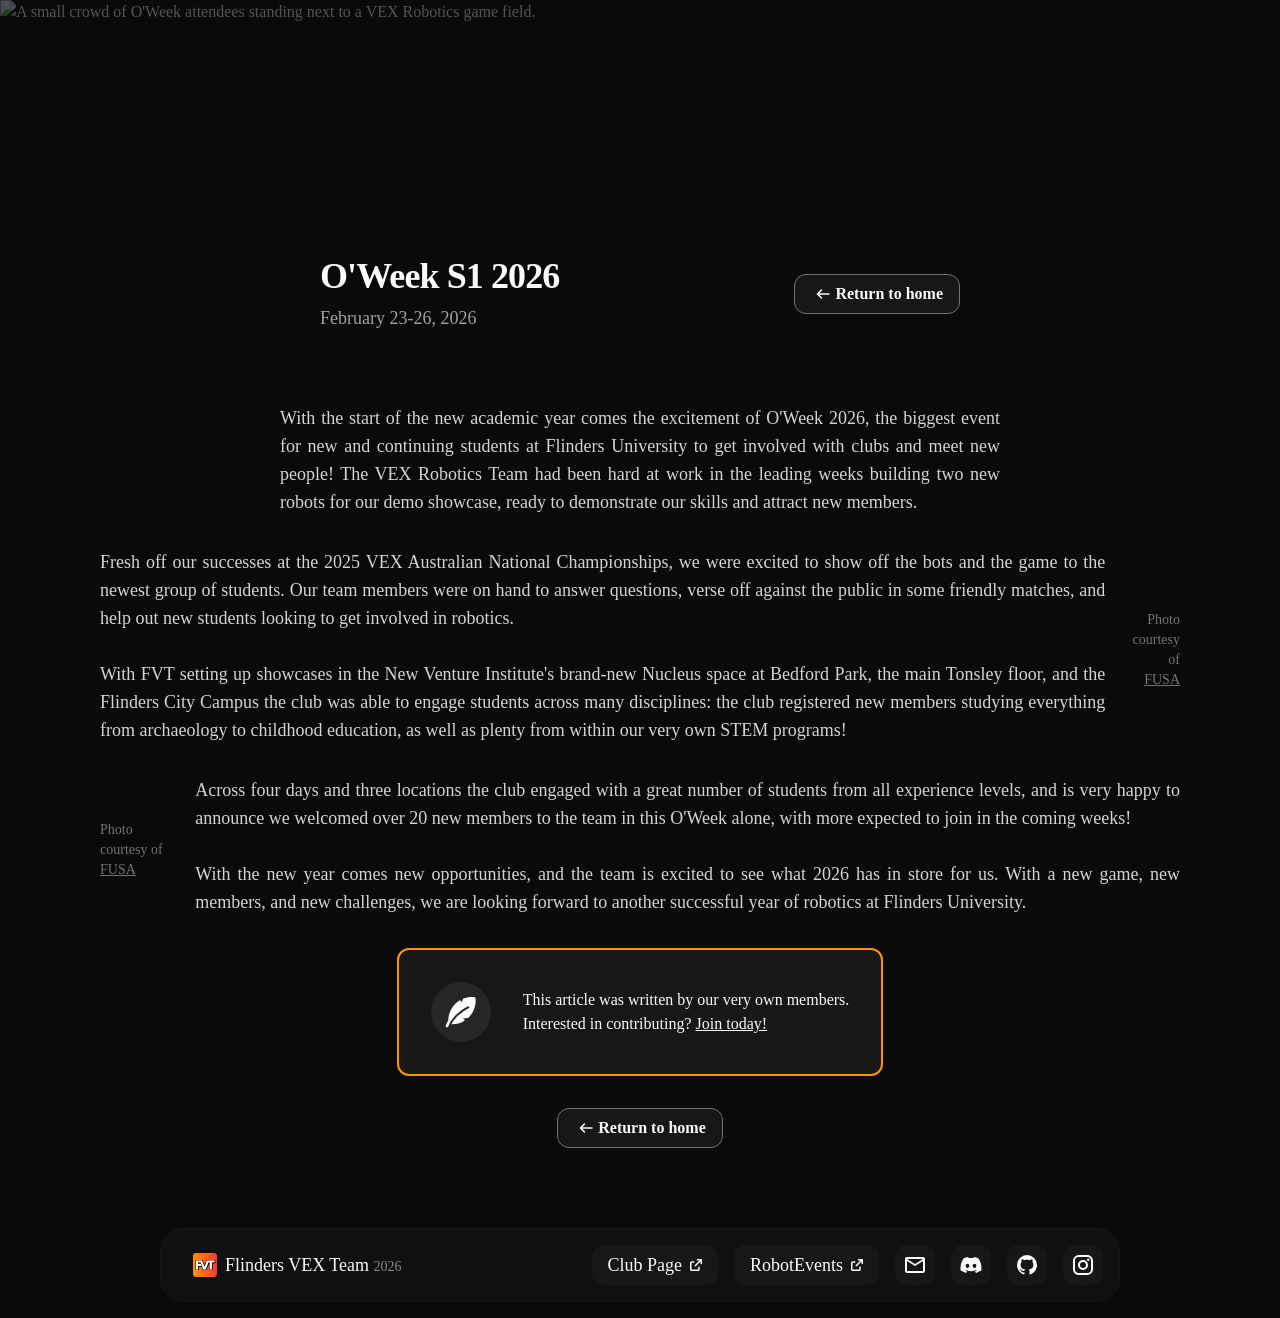
==== blog/2026-oweek/index.html @ ad5d5739 "Wrote some content for the 2026-oweek blog page and fixed the favicon" ====
<!DOCTYPE html>
<html lang="en">

<head>
  <!-- <script async src="https://www.googletagmanager.com/gtag/js?id=G-T1HG2XD614"></script>
  <script>
    window.dataLayer = window.dataLayer || [];
    function gtag(){dataLayer.push(arguments);}
    gtag('js', new Date());
  </script> -->
    <meta charset="UTF-8">
  <meta name="viewport" content="width=device-width, initial-scale=1.0">
  <link rel="stylesheet" href="/styles/output.css?ver=1.10">

  <link rel="preload" href="/fonts/figtree.css" as="style" type="text/css">
  <link rel="preload" href="/fonts/figtree-latin.woff2" as="font" type="font/woff2" crossorigin="anonymous">
  <link rel="stylesheet" href="/fonts/figtree.css">

  <link rel="icon" type="image/png" href="/images/fvt/favicon.png">
  <link rel="icon" type="image/svg+xml" href="/images/fvt/favicon.svg">
  <link rel="apple-touch-icon" href="/images/fvt/apple-touch-icon.png">

  <script src="/scripts/out.js" type="module"></script>

  <title>2026 O'Week - Flinders VEX Robotics Team</title>
  <meta name="description"
    content="Flinders VEX Team (FVT) is a VEX U Robotics Competition team from South Australia. Currently, FVT is the only VEX U team in SA." />

  <!-- Google search (structured data)-->
  <script type="application/ld+json">
    {
      "@context": "https://schema.org",
      "@type": "WebSite",
      "name": "Flinders VEX Robotics Team",
      "url": "https://flindersvex.com"
    }
  </script>

  <!-- Social media embed info (open graph) -->
  <meta property="og:type" content="website">
  <meta property="og:title" content="2026 O'Week - Flinders VEX Robotics Team">
  <meta property="og:description"
    content="Flinders VEX Team (FVT) is a VEX U Robotics Competition team from South Australia.">
  <meta property="og:url" content="https://flindersvex.com/">
  <meta property="og:image" content="https://flindersvex.com/images/fvt/hero.jpg">
  <meta property="og:image:alt" content="Four team members standing next and looking at a VEX Robotics field.">
</head>

<body class="bg-neutral-950 text-neutral-50 font-[figtree] selection:bg-fvt-orange selection:text-neutral-900">
    <header class="absolute top-0 left-0 right-0 overflow-hidden z-0">
        <img src="./media/header3.jpeg" alt="A small crowd of O'Week attendees standing next to a VEX Robotics game field." class="w-full h-[20em] object-cover opacity-30">
        <div class="absolute bottom-0 left-0 right-0 h-[50%] bg-linear-to-t from-neutral-950 to-transparent z-10"></div>
    </header>

    <main class="relative pt-[16em] w-full items-center mx-auto py-16 px-8 lg:px-4 flex flex-col gap-8 z-30">
        <!-- Heading -->
        <section class="max-w-[40em] pb-10 flex w-full flex-col lg:flex-row justify-between items-center gap-8">
            <div class="flex flex-col gap-2 text-center lg:text-left">
                <h1 class="text-4xl font-bold tracking-tight">O'Week S1 2026</h1>
                <p class="text-lg text-neutral-400">February 23-26, 2026</p>
            </div>
            <a href="/"
                class="select-none text-neutral-50 h-10 px-4 flex items-center bg-neutral-900 rounded-xl  hover:bg-orange-950 transition-all active:scale-95 font-semibold border border-neutral-500 hover:border-fvt-orange">
                <svg xmlns="http://www.w3.org/2000/svg" width="24" height="24" viewBox="0 0 24 24"><path fill="currentColor" d="M11.03 8.53a.75.75 0 1 0-1.06-1.06l-4 4a.75.75 0 0 0 0 1.06l4 4a.75.75 0 1 0 1.06-1.06l-2.72-2.72H18a.75.75 0 0 0 0-1.5H8.31z"/></svg>
                <div>Return to home</div>
            </a>
        </section>
        
        <!-- Text center -->
        <section class="max-w-[40em] w-full text-neutral-300 text-lg flex flex-col gap-4 text-justify">
            <!-- A brief introduction to O'Week 2026 -->
            <p>With the start of the new academic year comes the excitement of O'Week 2026, the biggest event for new and continuing students at Flinders University to get involved with clubs and meet new people! The VEX Robotics Team had been hard at work in the leading weeks building two new robots for our demo showcase, ready to demonstrate our skills and attract new members.</p>
        </section>
        
        <!-- Text left img right -->
        <section class="text-neutral-300 text-lg flex gap-6 flex-col-reverse lg:flex-row w-full lg:max-w-[60em] max-w-[40em] items-center justify-center text-justify ">
            <p>Fresh off our successes at the 2025 VEX Australian National Championships, we were excited to show off the bots and the game to the newest group of students. Our team members were on hand to answer questions, verse off against the public in some friendly matches, and help out new students looking to get involved in robotics.
            <br><br>
            With FVT setting up showcases in the New Venture Institute's brand-new Nucleus space at Bedford Park, the main Tonsley floor, and the Flinders City Campus the club was able to engage students across many disciplines: the club registered new members studying everything from archaeology to childhood education, as well as plenty from within our very own STEM programs!</p>
            <span>
                <img src="./media/tonsley-driving-3.jpg" alt="" class="w-full md:w-auto max-w-[30em] rounded-xl ">
                <p class="text-sm text-neutral-500 mt-2 lg:text-right text-center">Photo courtesy of <a href="https://fusa.edu.au" target="_blank" class="hover:text-fvt-orange underline">FUSA</a></p>
            </span>
        </section>

        <!-- Img right text left -->
        <section class="text-neutral-300 text-lg flex gap-6 flex-col-reverse lg:flex-row-reverse w-full lg:max-w-[60em] max-w-[40em] items-center justify-center text-justify">
            <p>
                Across four days and three locations the club engaged with a great number of students from all experience levels, and is very happy to announce we welcomed over 20 new members to the team in this O'Week alone, with more expected to join in the coming weeks!
            <br><br>    
                With the new year comes new opportunities, and the team is excited to see what 2026 has in store for us. With a new game, new members, and new challenges, we are looking forward to another successful year of robotics at Flinders University.

            </p>
            <span>
                <img src="./media/city-stall-2.jpg" alt="" class="w-full md:w-auto max-w-[30em] rounded-xl ">
                <p class="text-sm text-neutral-500 mt-2 lg:text-left text-center">Photo courtesy of <a href="https://fusa.edu.au" target="_blank" class="hover:text-fvt-orange underline">FUSA</a></p>
            </span>
        </section>

        <!-- Contribution. If anonymous, leave as this, otherwise  -->
        <section class="bg-neutral-900 border-fvt-orange border-2 p-8 py-4 lg:p-8 rounded-xl flex flex-col lg:flex-row gap-2 lg:gap-8 items-center text-center lg:text-left">
            <span class="w-15 aspect-square bg-neutral-800 rounded-[100%] flex items-center justify-center">
                <!-- Feather icon: https://icon-sets.iconify.design streamline-plump:feather-pen-solid-->
                <svg xmlns="http://www.w3.org/2000/svg" width="32" height="32" viewBox="0 0 48 48">
                    <path d="M0 0h48v48H0z" fill="none" />
                    <path fill="currentColor" d="M40.238 1.5c-4.52 0-8.842.851-12.815 2.403a.5.5 0 0 0-.278.27v.001l-.001.002l-.004.01l-.015.035l-.057.135l-.203.495c-.17.417-.4.994-.642 1.633a39 39 0 0 0-.948 2.767l-1.527-2.125a1.48 1.48 0 0 0-1.977-.405C11.823 12.854 5.153 23.796 5.003 36.307c-1.609 2.58-2.937 5.268-3.894 8.04a2 2 0 1 0 3.782 1.305c2.352-6.823 7.35-13.307 13.471-19c4.671-4.344 10.07-7.954 15.677-10.973a1.5 1.5 0 1 1 1.422 2.642c-5.26 2.833-11.122 6.776-16.16 11.461c-4.15 3.86-7.683 8.169-9.891 12.718h1.352c6.53 0 12.647-1.777 17.891-4.873c1.025-.606.911-2.063-.114-2.572L26.38 33.98c1.505-.13 3.219-.372 4.714-.612c1.33-.213 2.657-.444 3.978-.706a.5.5 0 0 0 .25-.132C41.908 26.129 46 17.173 46 7.26q0-1.757-.169-3.472a2.36 2.36 0 0 0-2.12-2.12a36 36 0 0 0-3.473-.169"
                    />
                </svg>
            </span>
            <p>This article was written by our very own members.<br>Interested in contributing? <a href="https://www.flindersvex.com" class="hover:text-fvt-orange underline">Join today!</a></p>
        </section>
        <a href="/"
                class="select-none text-neutral-50 h-10 px-4 flex items-center bg-neutral-900 rounded-xl  hover:bg-orange-950 transition-all active:scale-95 font-semibold border border-neutral-500 hover:border-fvt-orange">
                <svg xmlns="http://www.w3.org/2000/svg" width="24" height="24" viewBox="0 0 24 24"><path fill="currentColor" d="M11.03 8.53a.75.75 0 1 0-1.06-1.06l-4 4a.75.75 0 0 0 0 1.06l4 4a.75.75 0 1 0 1.06-1.06l-2.72-2.72H18a.75.75 0 0 0 0-1.5H8.31z"/></svg>
                <div>Return to home</div>
            </a>
    </main>

    <!-- FOOTER -->
    <footer
        class="flex flex-col gap-6 lg:flex-row items-center justify-between bg-fvt-dark-grey border-neutral-900 border rounded-3xl py-4 my-4 mx-4 px-4 lg:mx-12 xl:mx-40 2xl:mx-60 select-none">
        <a href="/"
        class="flex gap-2 items-center hover:text-fvt-orange hover:bg-orange-950 transition-all active:scale-95 h-10 px-4 rounded-xl flex-nowrap whitespace-nowrap">
        <img src="/images/fvt/favicon.svg"
            alt="White letters 'FVT', with a black outline and shadow on top of an orange to red gradient. The logo representing Flinders VEX Team."
            class="h-6">
        <p class="font-medium text-lg select-none">Flinders VEX Team <span
            class="font-thin text-sm opacity-50">2026</span></p>
        </a>

        <div class="flex gap-4 flex-col sm:flex-row font-medium text-base md:text-lg items-center">
        <div class="flex gap-4">
            <!-- Rubric -->
            <a data-ga-rubric href="https://campus.hellorubric.com/?s=10670" target="_blank"
            class="h-10 px-4 flex gap-2 items-center bg-neutral-900 rounded-xl  hover:text-fvt-orange hover:bg-orange-950 transition-all active:scale-95 flex-nowrap whitespace-nowrap">
            <div>Club Page</div>
            <svg xmlns="http://www.w3.org/2000/svg" width="100%" height="100%" viewBox="0 0 512 512" class="w-3">
                <path fill="currentColor"
                d="M320 0c-17.7 0-32 14.3-32 32s14.3 32 32 32h82.7L201.3 265.4c-12.5 12.5-12.5 32.8 0 45.3s32.8 12.5 45.3 0L448 109.3V192c0 17.7 14.3 32 32 32s32-14.3 32-32V32c0-17.7-14.3-32-32-32zM80 96c-44.2 0-80 35.8-80 80v256c0 44.2 35.8 80 80 80h256c44.2 0 80-35.8 80-80v-80c0-17.7-14.3-32-32-32s-32 14.3-32 32v80c0 8.8-7.2 16-16 16H80c-8.8 0-16-7.2-16-16V176c0-8.8 7.2-16 16-16h80c17.7 0 32-14.3 32-32s-14.3-32-32-32z" />
            </svg>
            </a>

            <!-- RobotEvents -->
            <a data-ga-robotevents href="https://www.robotevents.com/teams/VURC/FVT" target="_blank"
            class="h-10 px-4 flex gap-2 items-center bg-neutral-900 rounded-xl  hover:text-fvt-orange hover:bg-orange-950 transition-all active:scale-95 flex-nowrap whitespace-nowrap">
            <div>RobotEvents</div>
            <svg xmlns="http://www.w3.org/2000/svg" width="100%" height="100%" viewBox="0 0 512 512" class="w-3">
                <path fill="currentColor"
                d="M320 0c-17.7 0-32 14.3-32 32s14.3 32 32 32h82.7L201.3 265.4c-12.5 12.5-12.5 32.8 0 45.3s32.8 12.5 45.3 0L448 109.3V192c0 17.7 14.3 32 32 32s32-14.3 32-32V32c0-17.7-14.3-32-32-32zM80 96c-44.2 0-80 35.8-80 80v256c0 44.2 35.8 80 80 80h256c44.2 0 80-35.8 80-80v-80c0-17.7-14.3-32-32-32s-32 14.3-32 32v80c0 8.8-7.2 16-16 16H80c-8.8 0-16-7.2-16-16V176c0-8.8 7.2-16 16-16h80c17.7 0 32-14.3 32-32s-14.3-32-32-32z" />
            </svg>
            </a>
        </div>

        <div class="flex gap-4">
            <!-- Email (icon-only) -->
            <a data-ga-mailto href="mailto:flindersvexteam@gmail.com"
            class="h-10 aspect-square p-2 flex gap-2 items-center bg-neutral-900 rounded-xl  hover:text-fvt-orange hover:bg-orange-950 transition-all active:scale-95 ">
            <svg xmlns="http://www.w3.org/2000/svg" width="100%" height="100%" viewBox="0 0 24 24">
                <path fill="currentColor"
                d="M22 6c0-1.1-.9-2-2-2H4c-1.1 0-2 .9-2 2v12c0 1.1.9 2 2 2h16c1.1 0 2-.9 2-2zm-2 0l-8 5l-8-5zm0 12H4V8l8 5l8-5z" />
            </svg>
            </a>

            <!-- Discord (icon-only) -->
            <a data-ga-discord data-discord-invite href="/" target="_blank"
            class="h-10 p-2 flex gap-2 items-center bg-neutral-900 rounded-xl  hover:text-fvt-orange hover:bg-orange-950 transition-all active:scale-95">
            <svg xmlns="http://www.w3.org/2000/svg" width="24" height="24" viewBox="0 0 24 24">
                <path fill="currentColor"
                d="M19.27 5.33C17.94 4.71 16.5 4.26 15 4a.1.1 0 0 0-.07.03c-.18.33-.39.76-.53 1.09a16.1 16.1 0 0 0-4.8 0c-.14-.34-.35-.76-.54-1.09c-.01-.02-.04-.03-.07-.03c-1.5.26-2.93.71-4.27 1.33c-.01 0-.02.01-.03.02c-2.72 4.07-3.47 8.03-3.1 11.95c0 .02.01.04.03.05c1.8 1.32 3.53 2.12 5.24 2.65c.03.01.06 0 .07-.02c.4-.55.76-1.13 1.07-1.74c.02-.04 0-.08-.04-.09c-.57-.22-1.11-.48-1.64-.78c-.04-.02-.04-.08-.01-.11c.11-.08.22-.17.33-.25c.02-.02.05-.02.07-.01c3.44 1.57 7.15 1.57 10.55 0c.02-.01.05-.01.07.01c.11.09.22.17.33.26c.04.03.04.09-.01.11c-.52.31-1.07.56-1.64.78c-.04.01-.05.06-.04.09c.32.61.68 1.19 1.07 1.74c.03.01.06.02.09.01c1.72-.53 3.45-1.33 5.25-2.65c.02-.01.03-.03.03-.05c.44-4.53-.73-8.46-3.1-11.95c-.01-.01-.02-.02-.04-.02M8.52 14.91c-1.03 0-1.89-.95-1.89-2.12s.84-2.12 1.89-2.12c1.06 0 1.9.96 1.89 2.12c0 1.17-.84 2.12-1.89 2.12m6.97 0c-1.03 0-1.89-.95-1.89-2.12s.84-2.12 1.89-2.12c1.06 0 1.9.96 1.89 2.12c0 1.17-.83 2.12-1.89 2.12" />
            </svg>
            </a>

            <!-- GitHub (icon-only) -->
            <a data-ga-github href="https://github.com/flindersvex" target="_blank"
            class="h-10 p-2 flex gap-2 items-center aspect-square bg-neutral-900 rounded-xl hover:text-fvt-orange hover:bg-orange-950 transition-all active:scale-95"><svg
                xmlns="http://www.w3.org/2000/svg" width="100%" height="100%" viewBox="0 0 24 24">
                <path fill="currentColor"
                d="M12 2A10 10 0 0 0 2 12c0 4.42 2.87 8.17 6.84 9.5c.5.08.66-.23.66-.5v-1.69c-2.77.6-3.36-1.34-3.36-1.34c-.46-1.16-1.11-1.47-1.11-1.47c-.91-.62.07-.6.07-.6c1 .07 1.53 1.03 1.53 1.03c.87 1.52 2.34 1.07 2.91.83c.09-.65.35-1.09.63-1.34c-2.22-.25-4.55-1.11-4.55-4.92c0-1.11.38-2 1.03-2.71c-.1-.25-.45-1.29.1-2.64c0 0 .84-.27 2.75 1.02c.79-.22 1.65-.33 2.5-.33s1.71.11 2.5.33c1.91-1.29 2.75-1.02 2.75-1.02c.55 1.35.2 2.39.1 2.64c.65.71 1.03 1.6 1.03 2.71c0 3.82-2.34 4.66-4.57 4.91c.36.31.69.92.69 1.85V21c0 .27.16.59.67.5C19.14 20.16 22 16.42 22 12A10 10 0 0 0 12 2" />
            </svg>
            </a>

            <!-- Instagram (icon-only) -->
            <a data-ga-instagram href="https://www.instagram.com/flindersvex/" target="_blank"
            class="h-10 aspect-square p-2 flex gap-2 items-center bg-neutral-900 rounded-xl hover:text-fvt-orange hover:bg-orange-950 transition-all active:scale-95"><svg
                xmlns="http://www.w3.org/2000/svg" width="100%" height="100%" viewBox="0 0 24 24">
                <path fill="currentColor"
                d="M7.8 2h8.4C19.4 2 22 4.6 22 7.8v8.4a5.8 5.8 0 0 1-5.8 5.8H7.8C4.6 22 2 19.4 2 16.2V7.8A5.8 5.8 0 0 1 7.8 2m-.2 2A3.6 3.6 0 0 0 4 7.6v8.8C4 18.39 5.61 20 7.6 20h8.8a3.6 3.6 0 0 0 3.6-3.6V7.6C20 5.61 18.39 4 16.4 4zm9.65 1.5a1.25 1.25 0 0 1 1.25 1.25A1.25 1.25 0 0 1 17.25 8A1.25 1.25 0 0 1 16 6.75a1.25 1.25 0 0 1 1.25-1.25M12 7a5 5 0 0 1 5 5a5 5 0 0 1-5 5a5 5 0 0 1-5-5a5 5 0 0 1 5-5m0 2a3 3 0 0 0-3 3a3 3 0 0 0 3 3a3 3 0 0 0 3-3a3 3 0 0 0-3-3" />
            </svg>
            </a>
        </div>
        </div>

        <!-- <div
        class="flex gap-1 sm:hidden text-xs w-full justify-center items-center text-neutral-500 flex-nowrap whitespace-nowrap">
        <p>Header photo courtesy of</p>
        <a data-ga-flashgordon
            class="flex gap-1 items-center hover:text-neutral-300 transition-all active:scale-95 underline"
            href="https://flashgordonphotog.com.au/" target="_blank">
            <div>Flash Gordon Photography</div>
            <svg xmlns="http://www.w3.org/2000/svg" width="100%" height="100%" viewBox="0 0 512 512" class="h-2 w-auto">
            <path fill="currentColor"
                d="M320 0c-17.7 0-32 14.3-32 32s14.3 32 32 32h82.7L201.3 265.4c-12.5 12.5-12.5 32.8 0 45.3s32.8 12.5 45.3 0L448 109.3V192c0 17.7 14.3 32 32 32s32-14.3 32-32V32c0-17.7-14.3-32-32-32zM80 96c-44.2 0-80 35.8-80 80v256c0 44.2 35.8 80 80 80h256c44.2 0 80-35.8 80-80v-80c0-17.7-14.3-32-32-32s-32 14.3-32 32v80c0 8.8-7.2 16-16 16H80c-8.8 0-16-7.2-16-16V176c0-8.8 7.2-16 16-16h80c17.7 0 32-14.3 32-32s-14.3-32-32-32z" />
            </svg>
        </a>
        </div> -->

    </footer>
</body>
</html>
---- styles/output.css ----
/*! tailwindcss v4.1.17 | MIT License | https://tailwindcss.com */
@layer properties;
@layer theme, base, components, utilities;
@layer theme {
  :root, :host {
    --font-sans: ui-sans-serif, system-ui, sans-serif, "Apple Color Emoji",
      "Segoe UI Emoji", "Segoe UI Symbol", "Noto Color Emoji";
    --font-mono: ui-monospace, SFMono-Regular, Menlo, Monaco, Consolas, "Liberation Mono",
      "Courier New", monospace;
    --color-orange-950: oklch(26.6% 0.079 36.259);
    --color-gray-700: oklch(37.3% 0.034 259.733);
    --color-neutral-50: oklch(98.5% 0 0);
    --color-neutral-200: oklch(92.2% 0 0);
    --color-neutral-300: oklch(87% 0 0);
    --color-neutral-400: oklch(70.8% 0 0);
    --color-neutral-500: oklch(55.6% 0 0);
    --color-neutral-700: oklch(37.1% 0 0);
    --color-neutral-800: oklch(26.9% 0 0);
    --color-neutral-900: oklch(20.5% 0 0);
    --color-neutral-950: oklch(14.5% 0 0);
    --color-white: #fff;
    --spacing: 0.25rem;
    --container-xl: 36rem;
    --container-7xl: 80rem;
    --text-xs: 0.75rem;
    --text-xs--line-height: calc(1 / 0.75);
    --text-sm: 0.875rem;
    --text-sm--line-height: calc(1.25 / 0.875);
    --text-base: 1rem;
    --text-base--line-height: calc(1.5 / 1);
    --text-lg: 1.125rem;
    --text-lg--line-height: calc(1.75 / 1.125);
    --text-xl: 1.25rem;
    --text-xl--line-height: calc(1.75 / 1.25);
    --text-2xl: 1.5rem;
    --text-2xl--line-height: calc(2 / 1.5);
    --text-3xl: 1.875rem;
    --text-3xl--line-height: calc(2.25 / 1.875);
    --text-4xl: 2.25rem;
    --text-4xl--line-height: calc(2.5 / 2.25);
    --text-5xl: 3rem;
    --text-5xl--line-height: 1;
    --text-6xl: 3.75rem;
    --text-6xl--line-height: 1;
    --text-8xl: 6rem;
    --text-8xl--line-height: 1;
    --font-weight-thin: 100;
    --font-weight-medium: 500;
    --font-weight-semibold: 600;
    --font-weight-bold: 700;
    --tracking-tighter: -0.05em;
    --tracking-tight: -0.025em;
    --radius-lg: 0.5rem;
    --radius-xl: 0.75rem;
    --radius-2xl: 1rem;
    --radius-3xl: 1.5rem;
    --radius-4xl: 2rem;
    --blur-md: 12px;
    --default-transition-duration: 150ms;
    --default-transition-timing-function: cubic-bezier(0.4, 0, 0.2, 1);
    --default-font-family: var(--font-sans);
    --default-mono-font-family: var(--font-mono);
    --color-fvt-white: #ffffff;
    --color-fvt-dark-grey: #101010;
    --color-fvt-orange: #ff9401;
    --color-rubric-pink: #EA2771;
    --color-discord-blurple: #5865F2;
    --color-rubric-pink-dark: #b81956;
    --color-discord-blurple-dark: #464faa;
  }
}
@layer base {
  *, ::after, ::before, ::backdrop, ::file-selector-button {
    box-sizing: border-box;
    margin: 0;
    padding: 0;
    border: 0 solid;
  }
  html, :host {
    line-height: 1.5;
    -webkit-text-size-adjust: 100%;
    tab-size: 4;
    font-family: var(--default-font-family, ui-sans-serif, system-ui, sans-serif, "Apple Color Emoji", "Segoe UI Emoji", "Segoe UI Symbol", "Noto Color Emoji");
    font-feature-settings: var(--default-font-feature-settings, normal);
    font-variation-settings: var(--default-font-variation-settings, normal);
    -webkit-tap-highlight-color: transparent;
  }
  hr {
    height: 0;
    color: inherit;
    border-top-width: 1px;
  }
  abbr:where([title]) {
    -webkit-text-decoration: underline dotted;
    text-decoration: underline dotted;
  }
  h1, h2, h3, h4, h5, h6 {
    font-size: inherit;
    font-weight: inherit;
  }
  a {
    color: inherit;
    -webkit-text-decoration: inherit;
    text-decoration: inherit;
  }
  b, strong {
    font-weight: bolder;
  }
  code, kbd, samp, pre {
    font-family: var(--default-mono-font-family, ui-monospace, SFMono-Regular, Menlo, Monaco, Consolas, "Liberation Mono", "Courier New", monospace);
    font-feature-settings: var(--default-mono-font-feature-settings, normal);
    font-variation-settings: var(--default-mono-font-variation-settings, normal);
    font-size: 1em;
  }
  small {
    font-size: 80%;
  }
  sub, sup {
    font-size: 75%;
    line-height: 0;
    position: relative;
    vertical-align: baseline;
  }
  sub {
    bottom: -0.25em;
  }
  sup {
    top: -0.5em;
  }
  table {
    text-indent: 0;
    border-color: inherit;
    border-collapse: collapse;
  }
  :-moz-focusring {
    outline: auto;
  }
  progress {
    vertical-align: baseline;
  }
  summary {
    display: list-item;
  }
  ol, ul, menu {
    list-style: none;
  }
  img, svg, video, canvas, audio, iframe, embed, object {
    display: block;
    vertical-align: middle;
  }
  img, video {
    max-width: 100%;
    height: auto;
  }
  button, input, select, optgroup, textarea, ::file-selector-button {
    font: inherit;
    font-feature-settings: inherit;
    font-variation-settings: inherit;
    letter-spacing: inherit;
    color: inherit;
    border-radius: 0;
    background-color: transparent;
    opacity: 1;
  }
  :where(select:is([multiple], [size])) optgroup {
    font-weight: bolder;
  }
  :where(select:is([multiple], [size])) optgroup option {
    padding-inline-start: 20px;
  }
  ::file-selector-button {
    margin-inline-end: 4px;
  }
  ::placeholder {
    opacity: 1;
  }
  @supports (not (-webkit-appearance: -apple-pay-button))  or (contain-intrinsic-size: 1px) {
    ::placeholder {
      color: currentcolor;
      @supports (color: color-mix(in lab, red, red)) {
        color: color-mix(in oklab, currentcolor 50%, transparent);
      }
    }
  }
  textarea {
    resize: vertical;
  }
  ::-webkit-search-decoration {
    -webkit-appearance: none;
  }
  ::-webkit-date-and-time-value {
    min-height: 1lh;
    text-align: inherit;
  }
  ::-webkit-datetime-edit {
    display: inline-flex;
  }
  ::-webkit-datetime-edit-fields-wrapper {
    padding: 0;
  }
  ::-webkit-datetime-edit, ::-webkit-datetime-edit-year-field, ::-webkit-datetime-edit-month-field, ::-webkit-datetime-edit-day-field, ::-webkit-datetime-edit-hour-field, ::-webkit-datetime-edit-minute-field, ::-webkit-datetime-edit-second-field, ::-webkit-datetime-edit-millisecond-field, ::-webkit-datetime-edit-meridiem-field {
    padding-block: 0;
  }
  ::-webkit-calendar-picker-indicator {
    line-height: 1;
  }
  :-moz-ui-invalid {
    box-shadow: none;
  }
  button, input:where([type="button"], [type="reset"], [type="submit"]), ::file-selector-button {
    appearance: button;
  }
  ::-webkit-inner-spin-button, ::-webkit-outer-spin-button {
    height: auto;
  }
  [hidden]:where(:not([hidden="until-found"])) {
    display: none !important;
  }
}
@layer utilities {
  .absolute {
    position: absolute;
  }
  .fixed {
    position: fixed;
  }
  .relative {
    position: relative;
  }
  .static {
    position: static;
  }
  .inset-0 {
    inset: calc(var(--spacing) * 0);
  }
  .top-0 {
    top: calc(var(--spacing) * 0);
  }
  .right-0 {
    right: calc(var(--spacing) * 0);
  }
  .right-10 {
    right: calc(var(--spacing) * 10);
  }
  .bottom-0 {
    bottom: calc(var(--spacing) * 0);
  }
  .bottom-10 {
    bottom: calc(var(--spacing) * 10);
  }
  .bottom-50 {
    bottom: calc(var(--spacing) * 50);
  }
  .left-0 {
    left: calc(var(--spacing) * 0);
  }
  .-z-10 {
    z-index: calc(10 * -1);
  }
  .z-0 {
    z-index: 0;
  }
  .z-10 {
    z-index: 10;
  }
  .z-30 {
    z-index: 30;
  }
  .container {
    width: 100%;
    @media (width >= 40rem) {
      max-width: 40rem;
    }
    @media (width >= 48rem) {
      max-width: 48rem;
    }
    @media (width >= 64rem) {
      max-width: 64rem;
    }
    @media (width >= 80rem) {
      max-width: 80rem;
    }
    @media (width >= 96rem) {
      max-width: 96rem;
    }
  }
  .mx-4 {
    margin-inline: calc(var(--spacing) * 4);
  }
  .mx-12 {
    margin-inline: calc(var(--spacing) * 12);
  }
  .mx-auto {
    margin-inline: auto;
  }
  .my-4 {
    margin-block: calc(var(--spacing) * 4);
  }
  .mt-2 {
    margin-top: calc(var(--spacing) * 2);
  }
  .mr-2 {
    margin-right: calc(var(--spacing) * 2);
  }
  .block {
    display: block;
  }
  .contents {
    display: contents;
  }
  .flex {
    display: flex;
  }
  .grid {
    display: grid;
  }
  .hidden {
    display: none;
  }
  .inline {
    display: inline;
  }
  .aspect-square {
    aspect-ratio: 1 / 1;
  }
  .h-2 {
    height: calc(var(--spacing) * 2);
  }
  .h-6 {
    height: calc(var(--spacing) * 6);
  }
  .h-10 {
    height: calc(var(--spacing) * 10);
  }
  .h-12 {
    height: calc(var(--spacing) * 12);
  }
  .h-16 {
    height: calc(var(--spacing) * 16);
  }
  .h-32 {
    height: calc(var(--spacing) * 32);
  }
  .h-80 {
    height: calc(var(--spacing) * 80);
  }
  .h-\[20em\] {
    height: 20em;
  }
  .h-\[50\%\] {
    height: 50%;
  }
  .h-full {
    height: 100%;
  }
  .max-h-20 {
    max-height: calc(var(--spacing) * 20);
  }
  .max-h-full {
    max-height: 100%;
  }
  .min-h-screen {
    min-height: 100vh;
  }
  .w-3 {
    width: calc(var(--spacing) * 3);
  }
  .w-3\.5 {
    width: calc(var(--spacing) * 3.5);
  }
  .w-6 {
    width: calc(var(--spacing) * 6);
  }
  .w-10 {
    width: calc(var(--spacing) * 10);
  }
  .w-15 {
    width: calc(var(--spacing) * 15);
  }
  .w-20 {
    width: calc(var(--spacing) * 20);
  }
  .w-100 {
    width: calc(var(--spacing) * 100);
  }
  .w-150 {
    width: calc(var(--spacing) * 150);
  }
  .w-auto {
    width: auto;
  }
  .w-fit {
    width: fit-content;
  }
  .w-full {
    width: 100%;
  }
  .max-w-7xl {
    max-width: var(--container-7xl);
  }
  .max-w-480 {
    max-width: calc(var(--spacing) * 480);
  }
  .max-w-\[30em\] {
    max-width: 30em;
  }
  .max-w-\[40em\] {
    max-width: 40em;
  }
  .max-w-xl {
    max-width: var(--container-xl);
  }
  .flex-1 {
    flex: 1;
  }
  .shrink-0 {
    flex-shrink: 0;
  }
  .basis-1\/2 {
    flex-basis: calc(1/2 * 100%);
  }
  .basis-1\/3 {
    flex-basis: calc(1/3 * 100%);
  }
  .translate-y-0\.5 {
    --tw-translate-y: calc(var(--spacing) * 0.5);
    translate: var(--tw-translate-x) var(--tw-translate-y);
  }
  .transform {
    transform: var(--tw-rotate-x,) var(--tw-rotate-y,) var(--tw-rotate-z,) var(--tw-skew-x,) var(--tw-skew-y,);
  }
  .cursor-pointer {
    cursor: pointer;
  }
  .grid-cols-1 {
    grid-template-columns: repeat(1, minmax(0, 1fr));
  }
  .flex-col {
    flex-direction: column;
  }
  .flex-col-reverse {
    flex-direction: column-reverse;
  }
  .flex-nowrap {
    flex-wrap: nowrap;
  }
  .flex-wrap {
    flex-wrap: wrap;
  }
  .items-baseline {
    align-items: baseline;
  }
  .items-center {
    align-items: center;
  }
  .justify-between {
    justify-content: space-between;
  }
  .justify-center {
    justify-content: center;
  }
  .justify-evenly {
    justify-content: space-evenly;
  }
  .gap-1 {
    gap: calc(var(--spacing) * 1);
  }
  .gap-2 {
    gap: calc(var(--spacing) * 2);
  }
  .gap-3 {
    gap: calc(var(--spacing) * 3);
  }
  .gap-4 {
    gap: calc(var(--spacing) * 4);
  }
  .gap-6 {
    gap: calc(var(--spacing) * 6);
  }
  .gap-8 {
    gap: calc(var(--spacing) * 8);
  }
  .gap-12 {
    gap: calc(var(--spacing) * 12);
  }
  .gap-18 {
    gap: calc(var(--spacing) * 18);
  }
  .overflow-hidden {
    overflow: hidden;
  }
  .rounded-2xl {
    border-radius: var(--radius-2xl);
  }
  .rounded-3xl {
    border-radius: var(--radius-3xl);
  }
  .rounded-4xl {
    border-radius: var(--radius-4xl);
  }
  .rounded-\[100\%\] {
    border-radius: 100%;
  }
  .rounded-full {
    border-radius: calc(infinity * 1px);
  }
  .rounded-lg {
    border-radius: var(--radius-lg);
  }
  .rounded-xl {
    border-radius: var(--radius-xl);
  }
  .rounded-t-3xl {
    border-top-left-radius: var(--radius-3xl);
    border-top-right-radius: var(--radius-3xl);
  }
  .rounded-b-3xl {
    border-bottom-right-radius: var(--radius-3xl);
    border-bottom-left-radius: var(--radius-3xl);
  }
  .border {
    border-style: var(--tw-border-style);
    border-width: 1px;
  }
  .border-2 {
    border-style: var(--tw-border-style);
    border-width: 2px;
  }
  .border-y {
    border-block-style: var(--tw-border-style);
    border-block-width: 1px;
  }
  .border-b-4 {
    border-bottom-style: var(--tw-border-style);
    border-bottom-width: 4px;
  }
  .border-dashed {
    --tw-border-style: dashed;
    border-style: dashed;
  }
  .border-discord-blurple-dark {
    border-color: var(--color-discord-blurple-dark);
  }
  .border-fvt-orange {
    border-color: var(--color-fvt-orange);
  }
  .border-fvt-orange\/60 {
    border-color: color-mix(in srgb, #ff9401 60%, transparent);
    @supports (color: color-mix(in lab, red, red)) {
      border-color: color-mix(in oklab, var(--color-fvt-orange) 60%, transparent);
    }
  }
  .border-fvt-white {
    border-color: var(--color-fvt-white);
  }
  .border-neutral-500 {
    border-color: var(--color-neutral-500);
  }
  .border-neutral-700 {
    border-color: var(--color-neutral-700);
  }
  .border-neutral-800 {
    border-color: var(--color-neutral-800);
  }
  .border-neutral-900 {
    border-color: var(--color-neutral-900);
  }
  .border-rubric-pink-dark {
    border-color: var(--color-rubric-pink-dark);
  }
  .bg-discord-blurple {
    background-color: var(--color-discord-blurple);
  }
  .bg-fvt-dark-grey {
    background-color: var(--color-fvt-dark-grey);
  }
  .bg-fvt-orange\/10 {
    background-color: color-mix(in srgb, #ff9401 10%, transparent);
    @supports (color: color-mix(in lab, red, red)) {
      background-color: color-mix(in oklab, var(--color-fvt-orange) 10%, transparent);
    }
  }
  .bg-fvt-white {
    background-color: var(--color-fvt-white);
  }
  .bg-gray-700 {
    background-color: var(--color-gray-700);
  }
  .bg-neutral-700 {
    background-color: var(--color-neutral-700);
  }
  .bg-neutral-800 {
    background-color: var(--color-neutral-800);
  }
  .bg-neutral-900 {
    background-color: var(--color-neutral-900);
  }
  .bg-neutral-900\/40 {
    background-color: color-mix(in srgb, oklch(20.5% 0 0) 40%, transparent);
    @supports (color: color-mix(in lab, red, red)) {
      background-color: color-mix(in oklab, var(--color-neutral-900) 40%, transparent);
    }
  }
  .bg-neutral-950 {
    background-color: var(--color-neutral-950);
  }
  .bg-rubric-pink {
    background-color: var(--color-rubric-pink);
  }
  .bg-linear-to-r {
    --tw-gradient-position: to right;
    @supports (background-image: linear-gradient(in lab, red, red)) {
      --tw-gradient-position: to right in oklab;
    }
    background-image: linear-gradient(var(--tw-gradient-stops));
  }
  .bg-linear-to-t {
    --tw-gradient-position: to top;
    @supports (background-image: linear-gradient(in lab, red, red)) {
      --tw-gradient-position: to top in oklab;
    }
    background-image: linear-gradient(var(--tw-gradient-stops));
  }
  .bg-\[url\(\'\/images\/blog\/2026\/field\.jpeg\'\)\] {
    background-image: url('/images/blog/2026/field.jpeg');
  }
  .from-neutral-950 {
    --tw-gradient-from: var(--color-neutral-950);
    --tw-gradient-stops: var(--tw-gradient-via-stops, var(--tw-gradient-position), var(--tw-gradient-from) var(--tw-gradient-from-position), var(--tw-gradient-to) var(--tw-gradient-to-position));
  }
  .via-neutral-950\/85 {
    --tw-gradient-via: color-mix(in srgb, oklch(14.5% 0 0) 85%, transparent);
    @supports (color: color-mix(in lab, red, red)) {
      --tw-gradient-via: color-mix(in oklab, var(--color-neutral-950) 85%, transparent);
    }
    --tw-gradient-via-stops: var(--tw-gradient-position), var(--tw-gradient-from) var(--tw-gradient-from-position), var(--tw-gradient-via) var(--tw-gradient-via-position), var(--tw-gradient-to) var(--tw-gradient-to-position);
    --tw-gradient-stops: var(--tw-gradient-via-stops);
  }
  .to-neutral-950 {
    --tw-gradient-to: var(--color-neutral-950);
    --tw-gradient-stops: var(--tw-gradient-via-stops, var(--tw-gradient-position), var(--tw-gradient-from) var(--tw-gradient-from-position), var(--tw-gradient-to) var(--tw-gradient-to-position));
  }
  .to-transparent {
    --tw-gradient-to: transparent;
    --tw-gradient-stops: var(--tw-gradient-via-stops, var(--tw-gradient-position), var(--tw-gradient-from) var(--tw-gradient-from-position), var(--tw-gradient-to) var(--tw-gradient-to-position));
  }
  .mask-circle {
    --tw-mask-radial-shape: circle;
  }
  .bg-cover {
    background-size: cover;
  }
  .bg-center {
    background-position: center;
  }
  .object-cover {
    object-fit: cover;
  }
  .object-left {
    object-position: left;
  }
  .p-2 {
    padding: calc(var(--spacing) * 2);
  }
  .p-4 {
    padding: calc(var(--spacing) * 4);
  }
  .p-6 {
    padding: calc(var(--spacing) * 6);
  }
  .p-8 {
    padding: calc(var(--spacing) * 8);
  }
  .p-10 {
    padding: calc(var(--spacing) * 10);
  }
  .p-24 {
    padding: calc(var(--spacing) * 24);
  }
  .px-2 {
    padding-inline: calc(var(--spacing) * 2);
  }
  .px-3 {
    padding-inline: calc(var(--spacing) * 3);
  }
  .px-4 {
    padding-inline: calc(var(--spacing) * 4);
  }
  .px-6 {
    padding-inline: calc(var(--spacing) * 6);
  }
  .px-8 {
    padding-inline: calc(var(--spacing) * 8);
  }
  .py-0\.5 {
    padding-block: calc(var(--spacing) * 0.5);
  }
  .py-1 {
    padding-block: calc(var(--spacing) * 1);
  }
  .py-4 {
    padding-block: calc(var(--spacing) * 4);
  }
  .py-14 {
    padding-block: calc(var(--spacing) * 14);
  }
  .py-16 {
    padding-block: calc(var(--spacing) * 16);
  }
  .pt-2 {
    padding-top: calc(var(--spacing) * 2);
  }
  .pt-4 {
    padding-top: calc(var(--spacing) * 4);
  }
  .pt-8 {
    padding-top: calc(var(--spacing) * 8);
  }
  .pt-\[16em\] {
    padding-top: 16em;
  }
  .pb-10 {
    padding-bottom: calc(var(--spacing) * 10);
  }
  .pb-24 {
    padding-bottom: calc(var(--spacing) * 24);
  }
  .text-center {
    text-align: center;
  }
  .text-justify {
    text-align: justify;
  }
  .font-\[figtree\] {
    font-family: figtree;
  }
  .text-2xl {
    font-size: var(--text-2xl);
    line-height: var(--tw-leading, var(--text-2xl--line-height));
  }
  .text-3xl {
    font-size: var(--text-3xl);
    line-height: var(--tw-leading, var(--text-3xl--line-height));
  }
  .text-4xl {
    font-size: var(--text-4xl);
    line-height: var(--tw-leading, var(--text-4xl--line-height));
  }
  .text-5xl {
    font-size: var(--text-5xl);
    line-height: var(--tw-leading, var(--text-5xl--line-height));
  }
  .text-6xl {
    font-size: var(--text-6xl);
    line-height: var(--tw-leading, var(--text-6xl--line-height));
  }
  .text-base {
    font-size: var(--text-base);
    line-height: var(--tw-leading, var(--text-base--line-height));
  }
  .text-lg {
    font-size: var(--text-lg);
    line-height: var(--tw-leading, var(--text-lg--line-height));
  }
  .text-sm {
    font-size: var(--text-sm);
    line-height: var(--tw-leading, var(--text-sm--line-height));
  }
  .text-xl {
    font-size: var(--text-xl);
    line-height: var(--tw-leading, var(--text-xl--line-height));
  }
  .text-xs {
    font-size: var(--text-xs);
    line-height: var(--tw-leading, var(--text-xs--line-height));
  }
  .font-bold {
    --tw-font-weight: var(--font-weight-bold);
    font-weight: var(--font-weight-bold);
  }
  .font-medium {
    --tw-font-weight: var(--font-weight-medium);
    font-weight: var(--font-weight-medium);
  }
  .font-semibold {
    --tw-font-weight: var(--font-weight-semibold);
    font-weight: var(--font-weight-semibold);
  }
  .font-thin {
    --tw-font-weight: var(--font-weight-thin);
    font-weight: var(--font-weight-thin);
  }
  .tracking-tight {
    --tw-tracking: var(--tracking-tight);
    letter-spacing: var(--tracking-tight);
  }
  .tracking-tighter {
    --tw-tracking: var(--tracking-tighter);
    letter-spacing: var(--tracking-tighter);
  }
  .whitespace-nowrap {
    white-space: nowrap;
  }
  .text-discord-blurple {
    color: var(--color-discord-blurple);
  }
  .text-fvt-orange {
    color: var(--color-fvt-orange);
  }
  .text-neutral-50 {
    color: var(--color-neutral-50);
  }
  .text-neutral-200 {
    color: var(--color-neutral-200);
  }
  .text-neutral-300 {
    color: var(--color-neutral-300);
  }
  .text-neutral-400 {
    color: var(--color-neutral-400);
  }
  .text-neutral-500 {
    color: var(--color-neutral-500);
  }
  .text-rubric-pink {
    color: var(--color-rubric-pink);
  }
  .text-white {
    color: var(--color-white);
  }
  .italic {
    font-style: italic;
  }
  .ordinal {
    --tw-ordinal: ordinal;
    font-variant-numeric: var(--tw-ordinal,) var(--tw-slashed-zero,) var(--tw-numeric-figure,) var(--tw-numeric-spacing,) var(--tw-numeric-fraction,);
  }
  .underline {
    text-decoration-line: underline;
  }
  .opacity-30 {
    opacity: 30%;
  }
  .opacity-50 {
    opacity: 50%;
  }
  .shadow {
    --tw-shadow: 0 1px 3px 0 var(--tw-shadow-color, rgb(0 0 0 / 0.1)), 0 1px 2px -1px var(--tw-shadow-color, rgb(0 0 0 / 0.1));
    box-shadow: var(--tw-inset-shadow), var(--tw-inset-ring-shadow), var(--tw-ring-offset-shadow), var(--tw-ring-shadow), var(--tw-shadow);
  }
  .outline {
    outline-style: var(--tw-outline-style);
    outline-width: 1px;
  }
  .backdrop-blur-md {
    --tw-backdrop-blur: blur(var(--blur-md));
    -webkit-backdrop-filter: var(--tw-backdrop-blur,) var(--tw-backdrop-brightness,) var(--tw-backdrop-contrast,) var(--tw-backdrop-grayscale,) var(--tw-backdrop-hue-rotate,) var(--tw-backdrop-invert,) var(--tw-backdrop-opacity,) var(--tw-backdrop-saturate,) var(--tw-backdrop-sepia,);
    backdrop-filter: var(--tw-backdrop-blur,) var(--tw-backdrop-brightness,) var(--tw-backdrop-contrast,) var(--tw-backdrop-grayscale,) var(--tw-backdrop-hue-rotate,) var(--tw-backdrop-invert,) var(--tw-backdrop-opacity,) var(--tw-backdrop-saturate,) var(--tw-backdrop-sepia,);
  }
  .transition-all {
    transition-property: all;
    transition-timing-function: var(--tw-ease, var(--default-transition-timing-function));
    transition-duration: var(--tw-duration, var(--default-transition-duration));
  }
  .select-none {
    -webkit-user-select: none;
    user-select: none;
  }
  .selection\:bg-fvt-orange {
    & *::selection {
      background-color: var(--color-fvt-orange);
    }
    &::selection {
      background-color: var(--color-fvt-orange);
    }
  }
  .selection\:text-neutral-900 {
    & *::selection {
      color: var(--color-neutral-900);
    }
    &::selection {
      color: var(--color-neutral-900);
    }
  }
  .hover\:border-b-0 {
    &:hover {
      @media (hover: hover) {
        border-bottom-style: var(--tw-border-style);
        border-bottom-width: 0px;
      }
    }
  }
  .hover\:border-fvt-orange {
    &:hover {
      @media (hover: hover) {
        border-color: var(--color-fvt-orange);
      }
    }
  }
  .hover\:bg-orange-950 {
    &:hover {
      @media (hover: hover) {
        background-color: var(--color-orange-950);
      }
    }
  }
  .hover\:text-2xl {
    &:hover {
      @media (hover: hover) {
        font-size: var(--text-2xl);
        line-height: var(--tw-leading, var(--text-2xl--line-height));
      }
    }
  }
  .hover\:text-fvt-orange {
    &:hover {
      @media (hover: hover) {
        color: var(--color-fvt-orange);
      }
    }
  }
  .hover\:text-neutral-300 {
    &:hover {
      @media (hover: hover) {
        color: var(--color-neutral-300);
      }
    }
  }
  .hover\:italic {
    &:hover {
      @media (hover: hover) {
        font-style: italic;
      }
    }
  }
  .hover\:opacity-80 {
    &:hover {
      @media (hover: hover) {
        opacity: 80%;
      }
    }
  }
  .active\:scale-95 {
    &:active {
      --tw-scale-x: 95%;
      --tw-scale-y: 95%;
      --tw-scale-z: 95%;
      scale: var(--tw-scale-x) var(--tw-scale-y);
    }
  }
  .active\:text-fvt-orange {
    &:active {
      color: var(--color-fvt-orange);
    }
  }
  .sm\:mx-0 {
    @media (width >= 40rem) {
      margin-inline: calc(var(--spacing) * 0);
    }
  }
  .sm\:flex {
    @media (width >= 40rem) {
      display: flex;
    }
  }
  .sm\:hidden {
    @media (width >= 40rem) {
      display: none;
    }
  }
  .sm\:w-50 {
    @media (width >= 40rem) {
      width: calc(var(--spacing) * 50);
    }
  }
  .sm\:w-fit {
    @media (width >= 40rem) {
      width: fit-content;
    }
  }
  .sm\:flex-row {
    @media (width >= 40rem) {
      flex-direction: row;
    }
  }
  .sm\:items-center {
    @media (width >= 40rem) {
      align-items: center;
    }
  }
  .sm\:gap-4 {
    @media (width >= 40rem) {
      gap: calc(var(--spacing) * 4);
    }
  }
  .sm\:text-left {
    @media (width >= 40rem) {
      text-align: left;
    }
  }
  .md\:col-span-2 {
    @media (width >= 48rem) {
      grid-column: span 2 / span 2;
    }
  }
  .md\:block {
    @media (width >= 48rem) {
      display: block;
    }
  }
  .md\:h-30 {
    @media (width >= 48rem) {
      height: calc(var(--spacing) * 30);
    }
  }
  .md\:w-32 {
    @media (width >= 48rem) {
      width: calc(var(--spacing) * 32);
    }
  }
  .md\:w-auto {
    @media (width >= 48rem) {
      width: auto;
    }
  }
  .md\:grid-cols-2 {
    @media (width >= 48rem) {
      grid-template-columns: repeat(2, minmax(0, 1fr));
    }
  }
  .md\:flex-row {
    @media (width >= 48rem) {
      flex-direction: row;
    }
  }
  .md\:gap-8 {
    @media (width >= 48rem) {
      gap: calc(var(--spacing) * 8);
    }
  }
  .md\:py-20 {
    @media (width >= 48rem) {
      padding-block: calc(var(--spacing) * 20);
    }
  }
  .md\:pb-12 {
    @media (width >= 48rem) {
      padding-bottom: calc(var(--spacing) * 12);
    }
  }
  .md\:text-3xl {
    @media (width >= 48rem) {
      font-size: var(--text-3xl);
      line-height: var(--tw-leading, var(--text-3xl--line-height));
    }
  }
  .md\:text-4xl {
    @media (width >= 48rem) {
      font-size: var(--text-4xl);
      line-height: var(--tw-leading, var(--text-4xl--line-height));
    }
  }
  .md\:text-5xl {
    @media (width >= 48rem) {
      font-size: var(--text-5xl);
      line-height: var(--tw-leading, var(--text-5xl--line-height));
    }
  }
  .md\:text-6xl {
    @media (width >= 48rem) {
      font-size: var(--text-6xl);
      line-height: var(--tw-leading, var(--text-6xl--line-height));
    }
  }
  .md\:text-lg {
    @media (width >= 48rem) {
      font-size: var(--text-lg);
      line-height: var(--tw-leading, var(--text-lg--line-height));
    }
  }
  .md\:text-xl {
    @media (width >= 48rem) {
      font-size: var(--text-xl);
      line-height: var(--tw-leading, var(--text-xl--line-height));
    }
  }
  .lg\:mx-12 {
    @media (width >= 64rem) {
      margin-inline: calc(var(--spacing) * 12);
    }
  }
  .lg\:mx-40 {
    @media (width >= 64rem) {
      margin-inline: calc(var(--spacing) * 40);
    }
  }
  .lg\:h-full {
    @media (width >= 64rem) {
      height: 100%;
    }
  }
  .lg\:w-\[320px\] {
    @media (width >= 64rem) {
      width: 320px;
    }
  }
  .lg\:max-w-\[60em\] {
    @media (width >= 64rem) {
      max-width: 60em;
    }
  }
  .lg\:flex-row {
    @media (width >= 64rem) {
      flex-direction: row;
    }
  }
  .lg\:flex-row-reverse {
    @media (width >= 64rem) {
      flex-direction: row-reverse;
    }
  }
  .lg\:items-center {
    @media (width >= 64rem) {
      align-items: center;
    }
  }
  .lg\:gap-8 {
    @media (width >= 64rem) {
      gap: calc(var(--spacing) * 8);
    }
  }
  .lg\:rounded-none {
    @media (width >= 64rem) {
      border-radius: 0;
    }
  }
  .lg\:rounded-l-3xl {
    @media (width >= 64rem) {
      border-top-left-radius: var(--radius-3xl);
      border-bottom-left-radius: var(--radius-3xl);
    }
  }
  .lg\:rounded-r-3xl {
    @media (width >= 64rem) {
      border-top-right-radius: var(--radius-3xl);
      border-bottom-right-radius: var(--radius-3xl);
    }
  }
  .lg\:p-2 {
    @media (width >= 64rem) {
      padding: calc(var(--spacing) * 2);
    }
  }
  .lg\:p-8 {
    @media (width >= 64rem) {
      padding: calc(var(--spacing) * 8);
    }
  }
  .lg\:px-4 {
    @media (width >= 64rem) {
      padding-inline: calc(var(--spacing) * 4);
    }
  }
  .lg\:px-12 {
    @media (width >= 64rem) {
      padding-inline: calc(var(--spacing) * 12);
    }
  }
  .lg\:pt-8 {
    @media (width >= 64rem) {
      padding-top: calc(var(--spacing) * 8);
    }
  }
  .lg\:text-left {
    @media (width >= 64rem) {
      text-align: left;
    }
  }
  .lg\:text-right {
    @media (width >= 64rem) {
      text-align: right;
    }
  }
  .lg\:text-3xl {
    @media (width >= 64rem) {
      font-size: var(--text-3xl);
      line-height: var(--tw-leading, var(--text-3xl--line-height));
    }
  }
  .lg\:text-8xl {
    @media (width >= 64rem) {
      font-size: var(--text-8xl);
      line-height: var(--tw-leading, var(--text-8xl--line-height));
    }
  }
  .lg\:\*\:text-left {
    @media (width >= 64rem) {
      :is(& > *) {
        text-align: left;
      }
    }
  }
  .hover\:lg\:text-4xl {
    &:hover {
      @media (hover: hover) {
        @media (width >= 64rem) {
          font-size: var(--text-4xl);
          line-height: var(--tw-leading, var(--text-4xl--line-height));
        }
      }
    }
  }
  .xl\:col-span-1 {
    @media (width >= 80rem) {
      grid-column: span 1 / span 1;
    }
  }
  .xl\:mx-40 {
    @media (width >= 80rem) {
      margin-inline: calc(var(--spacing) * 40);
    }
  }
  .xl\:h-160 {
    @media (width >= 80rem) {
      height: calc(var(--spacing) * 160);
    }
  }
  .xl\:grid-cols-3 {
    @media (width >= 80rem) {
      grid-template-columns: repeat(3, minmax(0, 1fr));
    }
  }
  .xl\:rounded-3xl {
    @media (width >= 80rem) {
      border-radius: var(--radius-3xl);
    }
  }
  .xl\:px-40 {
    @media (width >= 80rem) {
      padding-inline: calc(var(--spacing) * 40);
    }
  }
  .\32 xl\:mx-60 {
    @media (width >= 96rem) {
      margin-inline: calc(var(--spacing) * 60);
    }
  }
  .\32 xl\:mx-auto {
    @media (width >= 96rem) {
      margin-inline: auto;
    }
  }
  .\32 xl\:flex {
    @media (width >= 96rem) {
      display: flex;
    }
  }
  .\32 xl\:px-60 {
    @media (width >= 96rem) {
      padding-inline: calc(var(--spacing) * 60);
    }
  }
}
@property --tw-translate-x {
  syntax: "*";
  inherits: false;
  initial-value: 0;
}
@property --tw-translate-y {
  syntax: "*";
  inherits: false;
  initial-value: 0;
}
@property --tw-translate-z {
  syntax: "*";
  inherits: false;
  initial-value: 0;
}
@property --tw-rotate-x {
  syntax: "*";
  inherits: false;
}
@property --tw-rotate-y {
  syntax: "*";
  inherits: false;
}
@property --tw-rotate-z {
  syntax: "*";
  inherits: false;
}
@property --tw-skew-x {
  syntax: "*";
  inherits: false;
}
@property --tw-skew-y {
  syntax: "*";
  inherits: false;
}
@property --tw-border-style {
  syntax: "*";
  inherits: false;
  initial-value: solid;
}
@property --tw-gradient-position {
  syntax: "*";
  inherits: false;
}
@property --tw-gradient-from {
  syntax: "<color>";
  inherits: false;
  initial-value: #0000;
}
@property --tw-gradient-via {
  syntax: "<color>";
  inherits: false;
  initial-value: #0000;
}
@property --tw-gradient-to {
  syntax: "<color>";
  inherits: false;
  initial-value: #0000;
}
@property --tw-gradient-stops {
  syntax: "*";
  inherits: false;
}
@property --tw-gradient-via-stops {
  syntax: "*";
  inherits: false;
}
@property --tw-gradient-from-position {
  syntax: "<length-percentage>";
  inherits: false;
  initial-value: 0%;
}
@property --tw-gradient-via-position {
  syntax: "<length-percentage>";
  inherits: false;
  initial-value: 50%;
}
@property --tw-gradient-to-position {
  syntax: "<length-percentage>";
  inherits: false;
  initial-value: 100%;
}
@property --tw-font-weight {
  syntax: "*";
  inherits: false;
}
@property --tw-tracking {
  syntax: "*";
  inherits: false;
}
@property --tw-ordinal {
  syntax: "*";
  inherits: false;
}
@property --tw-slashed-zero {
  syntax: "*";
  inherits: false;
}
@property --tw-numeric-figure {
  syntax: "*";
  inherits: false;
}
@property --tw-numeric-spacing {
  syntax: "*";
  inherits: false;
}
@property --tw-numeric-fraction {
  syntax: "*";
  inherits: false;
}
@property --tw-shadow {
  syntax: "*";
  inherits: false;
  initial-value: 0 0 #0000;
}
@property --tw-shadow-color {
  syntax: "*";
  inherits: false;
}
@property --tw-shadow-alpha {
  syntax: "<percentage>";
  inherits: false;
  initial-value: 100%;
}
@property --tw-inset-shadow {
  syntax: "*";
  inherits: false;
  initial-value: 0 0 #0000;
}
@property --tw-inset-shadow-color {
  syntax: "*";
  inherits: false;
}
@property --tw-inset-shadow-alpha {
  syntax: "<percentage>";
  inherits: false;
  initial-value: 100%;
}
@property --tw-ring-color {
  syntax: "*";
  inherits: false;
}
@property --tw-ring-shadow {
  syntax: "*";
  inherits: false;
  initial-value: 0 0 #0000;
}
@property --tw-inset-ring-color {
  syntax: "*";
  inherits: false;
}
@property --tw-inset-ring-shadow {
  syntax: "*";
  inherits: false;
  initial-value: 0 0 #0000;
}
@property --tw-ring-inset {
  syntax: "*";
  inherits: false;
}
@property --tw-ring-offset-width {
  syntax: "<length>";
  inherits: false;
  initial-value: 0px;
}
@property --tw-ring-offset-color {
  syntax: "*";
  inherits: false;
  initial-value: #fff;
}
@property --tw-ring-offset-shadow {
  syntax: "*";
  inherits: false;
  initial-value: 0 0 #0000;
}
@property --tw-outline-style {
  syntax: "*";
  inherits: false;
  initial-value: solid;
}
@property --tw-backdrop-blur {
  syntax: "*";
  inherits: false;
}
@property --tw-backdrop-brightness {
  syntax: "*";
  inherits: false;
}
@property --tw-backdrop-contrast {
  syntax: "*";
  inherits: false;
}
@property --tw-backdrop-grayscale {
  syntax: "*";
  inherits: false;
}
@property --tw-backdrop-hue-rotate {
  syntax: "*";
  inherits: false;
}
@property --tw-backdrop-invert {
  syntax: "*";
  inherits: false;
}
@property --tw-backdrop-opacity {
  syntax: "*";
  inherits: false;
}
@property --tw-backdrop-saturate {
  syntax: "*";
  inherits: false;
}
@property --tw-backdrop-sepia {
  syntax: "*";
  inherits: false;
}
@property --tw-scale-x {
  syntax: "*";
  inherits: false;
  initial-value: 1;
}
@property --tw-scale-y {
  syntax: "*";
  inherits: false;
  initial-value: 1;
}
@property --tw-scale-z {
  syntax: "*";
  inherits: false;
  initial-value: 1;
}
@layer properties {
  @supports ((-webkit-hyphens: none) and (not (margin-trim: inline))) or ((-moz-orient: inline) and (not (color:rgb(from red r g b)))) {
    *, ::before, ::after, ::backdrop {
      --tw-translate-x: 0;
      --tw-translate-y: 0;
      --tw-translate-z: 0;
      --tw-rotate-x: initial;
      --tw-rotate-y: initial;
      --tw-rotate-z: initial;
      --tw-skew-x: initial;
      --tw-skew-y: initial;
      --tw-border-style: solid;
      --tw-gradient-position: initial;
      --tw-gradient-from: #0000;
      --tw-gradient-via: #0000;
      --tw-gradient-to: #0000;
      --tw-gradient-stops: initial;
      --tw-gradient-via-stops: initial;
      --tw-gradient-from-position: 0%;
      --tw-gradient-via-position: 50%;
      --tw-gradient-to-position: 100%;
      --tw-font-weight: initial;
      --tw-tracking: initial;
      --tw-ordinal: initial;
      --tw-slashed-zero: initial;
      --tw-numeric-figure: initial;
      --tw-numeric-spacing: initial;
      --tw-numeric-fraction: initial;
      --tw-shadow: 0 0 #0000;
      --tw-shadow-color: initial;
      --tw-shadow-alpha: 100%;
      --tw-inset-shadow: 0 0 #0000;
      --tw-inset-shadow-color: initial;
      --tw-inset-shadow-alpha: 100%;
      --tw-ring-color: initial;
      --tw-ring-shadow: 0 0 #0000;
      --tw-inset-ring-color: initial;
      --tw-inset-ring-shadow: 0 0 #0000;
      --tw-ring-inset: initial;
      --tw-ring-offset-width: 0px;
      --tw-ring-offset-color: #fff;
      --tw-ring-offset-shadow: 0 0 #0000;
      --tw-outline-style: solid;
      --tw-backdrop-blur: initial;
      --tw-backdrop-brightness: initial;
      --tw-backdrop-contrast: initial;
      --tw-backdrop-grayscale: initial;
      --tw-backdrop-hue-rotate: initial;
      --tw-backdrop-invert: initial;
      --tw-backdrop-opacity: initial;
      --tw-backdrop-saturate: initial;
      --tw-backdrop-sepia: initial;
      --tw-scale-x: 1;
      --tw-scale-y: 1;
      --tw-scale-z: 1;
    }
  }
}
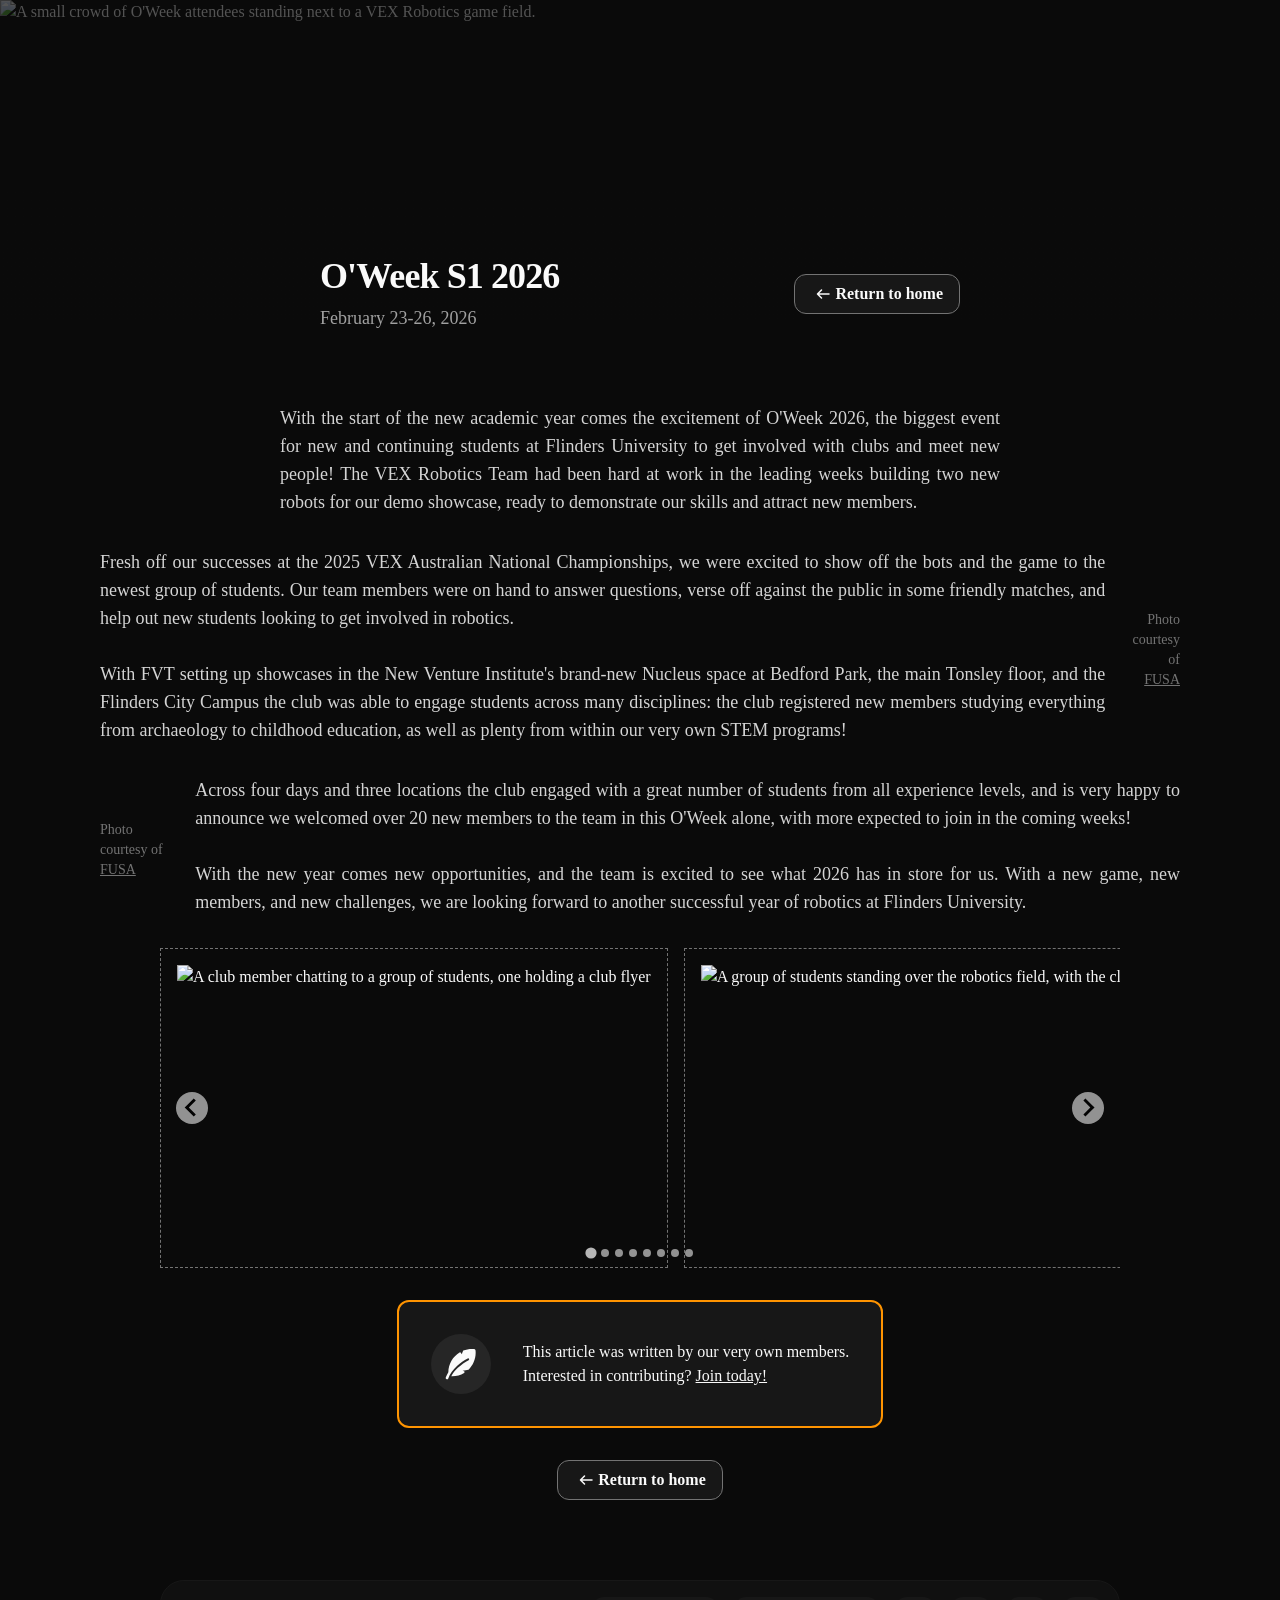
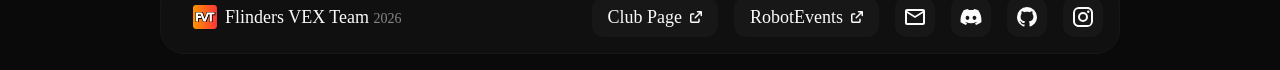
==== commit d31e3933: "Added a gallery scroller from Splide. Currently fetches from jsdelivr but we can change that if need" ====
--- a/blog/2026-oweek/index.html
+++ b/blog/2026-oweek/index.html
@@ -21,6 +21,24 @@
   <link rel="apple-touch-icon" href="/images/fvt/apple-touch-icon.png">
 
   <script src="/scripts/out.js" type="module"></script>
+
+  <script src=" https://cdn.jsdelivr.net/npm/@splidejs/splide@4.1.4/dist/js/splide.min.js "></script>
+  <link href=" https://cdn.jsdelivr.net/npm/@splidejs/splide@4.1.4/dist/css/splide.min.css " rel="stylesheet">
+  <script>
+    document.addEventListener( 'DOMContentLoaded', function() {
+      let splide = new Splide( '.splide', {
+        height   : '20rem',
+        rewind  : true,
+        focus    : 'center',
+        autoWidth : true,
+        pagination:  true,
+        perPage  : 3,
+        perMove  : 1,
+        gap      : '1rem',
+        } );
+      splide.mount();
+    } );
+  </script>
 
   <title>2026 O'Week - Flinders VEX Robotics Team</title>
   <meta name="description"
@@ -97,7 +115,40 @@
             </span>
         </section>
 
-        <!-- Contribution. If anonymous, leave as this, otherwise  -->
+        <!-- Gallery scroller -->
+        <section class="splide w-full max-w-[60em]">
+            <div class="splide__track">
+                <ul class="splide__list">
+                    <li class="splide__slide">
+                        <img class="h-full object-contain border-dashed border-neutral-500" onerror="this.classList.add('border','p-4','items-center','flex','justify-center')" 
+                        src="./media/city-chatting-1.jpg" alt="A club member chatting to a group of students, one holding a club flyer">
+                    </li>
+                    <li class="splide__slide">
+                        <img class="h-full object-contain border-dashed border-neutral-500" onerror="this.classList.add('border','p-4','items-center','flex','justify-center')" 
+                        src="./media/bedford-nucleus-1.jpeg" alt="A group of students standing over the robotics field, with the club banner on the left"></li>
+                    <li class="splide__slide">
+                        <img class="h-full object-contain border-dashed border-neutral-500" onerror="this.classList.add('border','p-4','items-center','flex','justify-center')"
+                        src="./media/bedford-nucleus-2.jpeg" alt="A table with lots of club flyers, stickers, game objects, and a laptop showing the robot CAD"></li>
+                    <li class="splide__slide">
+                        <img class="h-full object-contain border-dashed border-neutral-500" onerror="this.classList.add('border','p-4','items-center','flex','justify-center')" 
+                        src="./media/bedford-nucleus-3.jpeg" alt="Another group of students standing over the robotics field"></li>
+                    <li class="splide__slide">
+                        <img class="h-full object-contain border-dashed border-neutral-500" onerror="this.classList.add('border','p-4','items-center','flex','justify-center')" 
+                        src="./media/tonsley-driving-2.jpg" alt="Club members showing attendees how to drive the robots"></li>
+                    <li class="splide__slide">
+                        <img class="h-full object-contain border-dashed border-neutral-500" onerror="this.classList.add('border','p-4','items-center','flex','justify-center')" 
+                        src="./media/lab-robots-2.jpeg" alt="The three showcase robots lined up in the Tonsley lab"></li>
+                    <li class="splide__slide">
+                        <img class="h-full object-contain border-dashed border-neutral-500" onerror="this.classList.add('border','p-4','items-center','flex','justify-center')" 
+                        src="./media/city-stall-2.jpg" alt="Close up of the club competition robot"></li>
+                    <li class="splide__slide">
+                        <img class="h-full object-contain border-dashed border-neutral-500" onerror="this.classList.add('border','p-4','items-center','flex','justify-center')" 
+                        src="./media/tonsley-driving-1.jpg" alt="Photo of a club member and attendee chatting and driving the robots"></li>
+                </ul>
+            </div>
+        </section>
+
+        <!-- Contribution. If anonymous, leave as this, otherwise edit to appropriate photo and text as needed -->
         <section class="bg-neutral-900 border-fvt-orange border-2 p-8 py-4 lg:p-8 rounded-xl flex flex-col lg:flex-row gap-2 lg:gap-8 items-center text-center lg:text-left">
             <span class="w-15 aspect-square bg-neutral-800 rounded-[100%] flex items-center justify-center">
                 <!-- Feather icon: https://icon-sets.iconify.design streamline-plump:feather-pen-solid-->
--- a/styles/output.css
+++ b/styles/output.css
@@ -320,6 +320,9 @@
   .inline {
     display: inline;
   }
+  .table {
+    display: table;
+  }
   .aspect-square {
     aspect-ratio: 1 / 1;
   }
@@ -371,9 +374,6 @@
   .w-6 {
     width: calc(var(--spacing) * 6);
   }
-  .w-10 {
-    width: calc(var(--spacing) * 10);
-  }
   .w-15 {
     width: calc(var(--spacing) * 15);
   }
@@ -406,6 +406,9 @@
   }
   .max-w-\[40em\] {
     max-width: 40em;
+  }
+  .max-w-\[60em\] {
+    max-width: 60em;
   }
   .max-w-xl {
     max-width: var(--container-xl);
@@ -550,9 +553,6 @@
       border-color: color-mix(in oklab, var(--color-fvt-orange) 60%, transparent);
     }
   }
-  .border-fvt-white {
-    border-color: var(--color-fvt-white);
-  }
   .border-neutral-500 {
     border-color: var(--color-neutral-500);
   }
@@ -580,15 +580,6 @@
       background-color: color-mix(in oklab, var(--color-fvt-orange) 10%, transparent);
     }
   }
-  .bg-fvt-white {
-    background-color: var(--color-fvt-white);
-  }
-  .bg-gray-700 {
-    background-color: var(--color-gray-700);
-  }
-  .bg-neutral-700 {
-    background-color: var(--color-neutral-700);
-  }
   .bg-neutral-800 {
     background-color: var(--color-neutral-800);
   }
@@ -644,15 +635,15 @@
     --tw-gradient-to: transparent;
     --tw-gradient-stops: var(--tw-gradient-via-stops, var(--tw-gradient-position), var(--tw-gradient-from) var(--tw-gradient-from-position), var(--tw-gradient-to) var(--tw-gradient-to-position));
   }
-  .mask-circle {
-    --tw-mask-radial-shape: circle;
-  }
   .bg-cover {
     background-size: cover;
   }
   .bg-center {
     background-position: center;
   }
+  .object-contain {
+    object-fit: contain;
+  }
   .object-cover {
     object-fit: cover;
   }
@@ -671,9 +662,6 @@
   .p-8 {
     padding: calc(var(--spacing) * 8);
   }
-  .p-10 {
-    padding: calc(var(--spacing) * 10);
-  }
   .p-24 {
     padding: calc(var(--spacing) * 24);
   }
@@ -709,12 +697,6 @@
   }
   .pt-2 {
     padding-top: calc(var(--spacing) * 2);
-  }
-  .pt-4 {
-    padding-top: calc(var(--spacing) * 4);
-  }
-  .pt-8 {
-    padding-top: calc(var(--spacing) * 8);
   }
   .pt-\[16em\] {
     padding-top: 16em;
@@ -880,6 +862,68 @@
     }
     &::selection {
       color: var(--color-neutral-900);
+    }
+  }
+  .after\:h-10 {
+    &::after {
+      content: var(--tw-content);
+      height: calc(var(--spacing) * 10);
+    }
+  }
+  .after\:h-20 {
+    &::after {
+      content: var(--tw-content);
+      height: calc(var(--spacing) * 20);
+    }
+  }
+  .after\:h-full {
+    &::after {
+      content: var(--tw-content);
+      height: 100%;
+    }
+  }
+  .after\:w-10 {
+    &::after {
+      content: var(--tw-content);
+      width: calc(var(--spacing) * 10);
+    }
+  }
+  .after\:w-full {
+    &::after {
+      content: var(--tw-content);
+      width: 100%;
+    }
+  }
+  .after\:border {
+    &::after {
+      content: var(--tw-content);
+      border-style: var(--tw-border-style);
+      border-width: 1px;
+    }
+  }
+  .after\:border-dashed {
+    &::after {
+      content: var(--tw-content);
+      --tw-border-style: dashed;
+      border-style: dashed;
+    }
+  }
+  .after\:border-neutral-500 {
+    &::after {
+      content: var(--tw-content);
+      border-color: var(--color-neutral-500);
+    }
+  }
+  .after\:p-4 {
+    &::after {
+      content: var(--tw-content);
+      padding: calc(var(--spacing) * 4);
+    }
+  }
+  .after\:content-\[attr\(alt\)\] {
+    &::after {
+      --tw-content: attr(alt);
+      content: var(--tw-content);
     }
   }
   .hover\:border-b-0 {
@@ -1146,11 +1190,6 @@
       border-bottom-right-radius: var(--radius-3xl);
     }
   }
-  .lg\:p-2 {
-    @media (width >= 64rem) {
-      padding: calc(var(--spacing) * 2);
-    }
-  }
   .lg\:p-8 {
     @media (width >= 64rem) {
       padding: calc(var(--spacing) * 8);
@@ -1164,11 +1203,6 @@
   .lg\:px-12 {
     @media (width >= 64rem) {
       padding-inline: calc(var(--spacing) * 12);
-    }
-  }
-  .lg\:pt-8 {
-    @media (width >= 64rem) {
-      padding-top: calc(var(--spacing) * 8);
     }
   }
   .lg\:text-left {
@@ -1191,13 +1225,6 @@
     @media (width >= 64rem) {
       font-size: var(--text-8xl);
       line-height: var(--tw-leading, var(--text-8xl--line-height));
-    }
-  }
-  .lg\:\*\:text-left {
-    @media (width >= 64rem) {
-      :is(& > *) {
-        text-align: left;
-      }
     }
   }
   .hover\:lg\:text-4xl {
@@ -1475,6 +1502,11 @@
 }
 @property --tw-backdrop-sepia {
   syntax: "*";
+  inherits: false;
+}
+@property --tw-content {
+  syntax: "*";
+  initial-value: "";
   inherits: false;
 }
 @property --tw-scale-x {
@@ -1544,6 +1576,7 @@
       --tw-backdrop-opacity: initial;
       --tw-backdrop-saturate: initial;
       --tw-backdrop-sepia: initial;
+      --tw-content: "";
       --tw-scale-x: 1;
       --tw-scale-y: 1;
       --tw-scale-z: 1;
